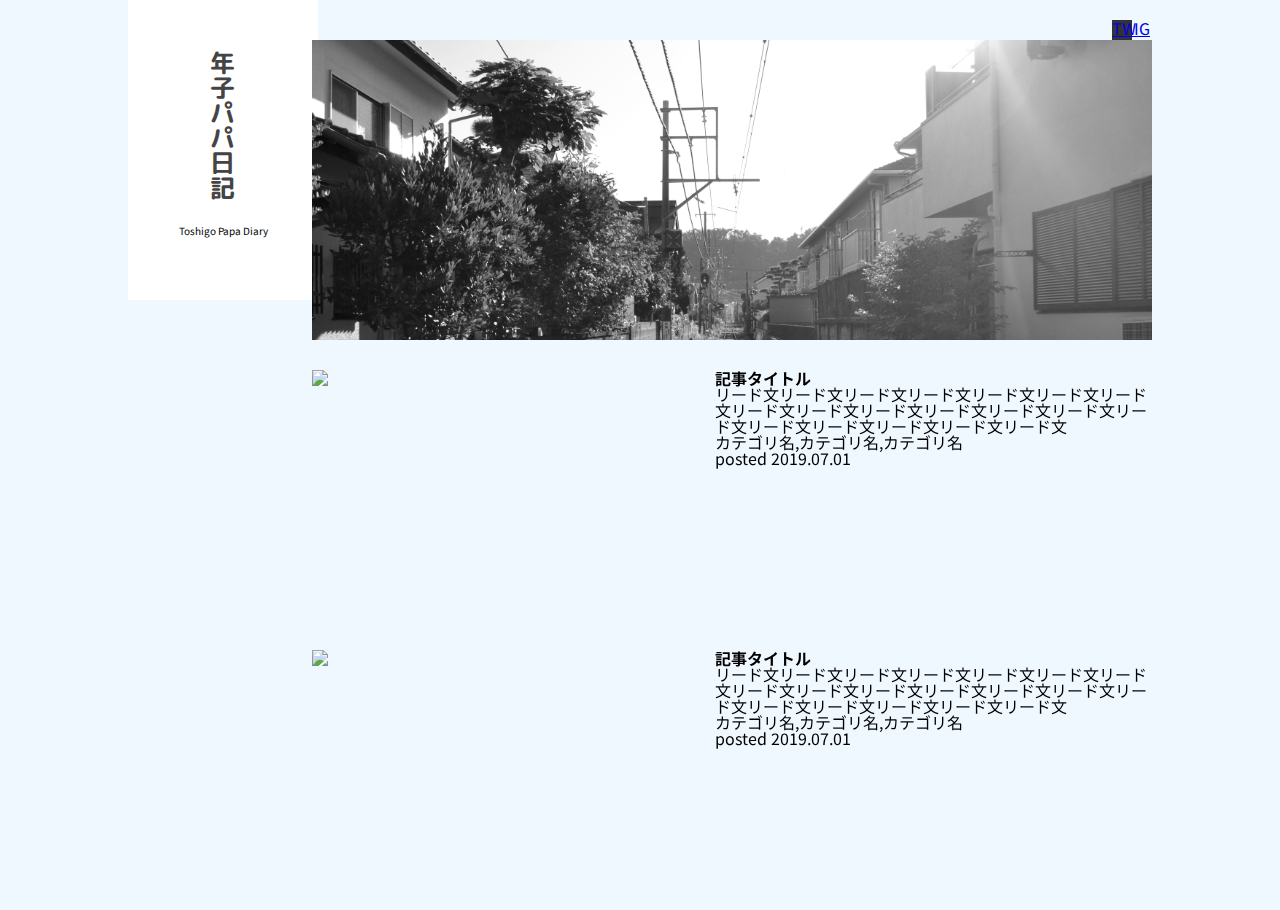
==== index.html @ 639f08d8 "最初のコミット" ====
<!DOCTYPE html>
<meta charset="utf-8">
<link rel="stylesheet" type="text/css" href="css/html5reset-1.6.1.css">
<link href="https://fonts.googleapis.com/css?family=Kosugi+Maru|M+PLUS+Rounded+1c|Noto+Sans+JP&display=swap" rel="stylesheet">
<link rel="stylesheet" type="text/css" href="css/style.css">
<html>
<head>
	<title>年子パパ日記</title>
</head>
<body>
	<div id="wrap">
	<header><ul><li class="tw-h"><a href="#">TW</a></li><li class="ig-h"><a href="#">IG</a></li></ul></header>
	<div class="logoArea">
	<h1><a href="#">年子パパ日記</a></h1>
	<p>Toshigo Papa Diary</p>
	</div><!--End .logoArea-->
	<div class="cont">
		<div class="mainV"><figure><img src="imgs/hero-bg.jpg"></figure></div>
		<article>
			<figure><img src="imgs/sample.JPG"></figure>
			<h2>記事タイトル</h2>
			<p>リード文リード文リード文リード文リード文リード文リード文リード文リード文リード文リード文リード文リード文リード文リード文リード文リード文リード文リード文</p>
			<p><span>カテゴリ名</span>,<span>カテゴリ名</span>,<span>カテゴリ名</span></p>
			<p>posted 2019.07.01</p>
		</article>
		<article>
			<figure><img src="imgs/sample.JPG"></figure>
			<h2>記事タイトル</h2>
			<p>リード文リード文リード文リード文リード文リード文リード文リード文リード文リード文リード文リード文リード文リード文リード文リード文リード文リード文リード文</p>
			<p><span>カテゴリ名</span>,<span>カテゴリ名</span>,<span>カテゴリ名</span></p>
			<p>posted 2019.07.01</p>
		</article>
	</div><!-- End .cont-->
	</div><!-- End #wrap-->
</body>
</html>
---- css/style.css ----
@charset"UTF-8";
body{background: #eff7ff;font-family: 'Noto Sans JP', sans-serif;}
img{width: 100%}
#wrap{max-width: 1024px;margin: 0 auto;position: relative;}
header{position: absolute;right: 0;top:20px;}
header ul li{float: left;list-style: none;width: 20px;height: 20px;text-align: center;margin: 0}
header ul li.tw-h{background: #333;color: #fff}
.logoArea{background: #fff;height:300px;text-align: center;position: fixed;padding: 0 20px}
.logoArea h1 a{font-family: 'M PLUS Rounded 1c', sans-serif;/*font-family: 'Kosugi Maru', sans-serif;*/color:#444;font-size:25px;-webkit-writing-mode: vertical-rl;-ms-writing-mode: tb-rl;writing-mode: vertical-rl;text-decoration: none;padding: 50px 0 0 0}
.logoArea p{font-size: 10px;margin: 25px 0 0;}
.cont{width: 82%;position: absolute;top:40px;right: 0}
.cont .mainV{width: 100%;height: 300px}
.cont .mainV figure{width: 100%;height: 300px;overflow: hidden;}
.cont article{width: 100%;height:250px;/*background: #fff;*/display: block;margin:30px 0 10px;}
.cont article figure{width: 48%;height:250px;float: left;overflow: hidden;}
.cont article:after{display: table;content: "";clear: both;}
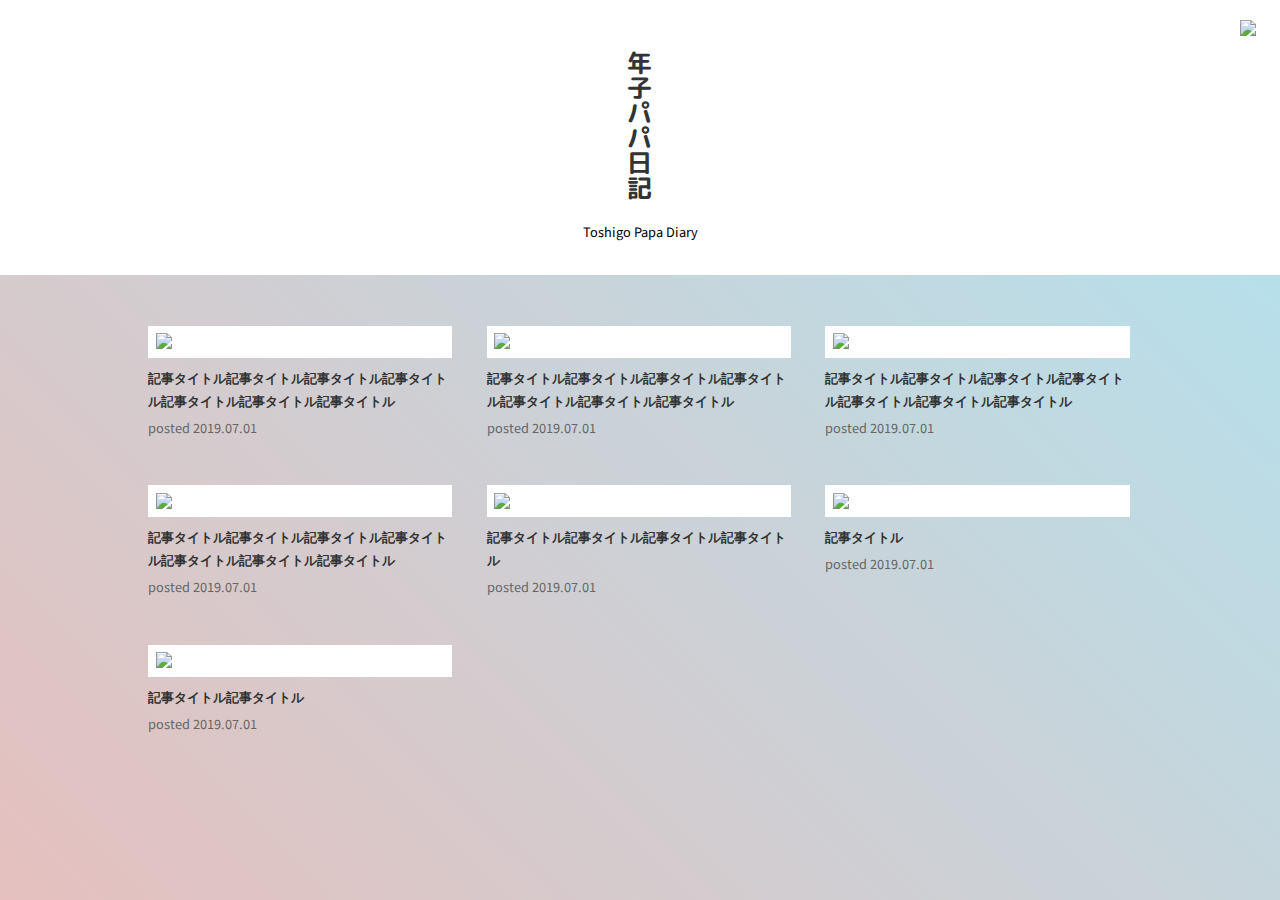
==== commit 4d76147b: "TOP大まか" ====
--- a/index.html
+++ b/index.html
@@ -1,5 +1,6 @@
 <!DOCTYPE html>
 <meta charset="utf-8">
+<meta name="viewport" content="width=device-width,initial-scale=1">
 <link rel="stylesheet" type="text/css" href="css/html5reset-1.6.1.css">
 <link href="https://fonts.googleapis.com/css?family=Kosugi+Maru|M+PLUS+Rounded+1c|Noto+Sans+JP&display=swap" rel="stylesheet">
 <link rel="stylesheet" type="text/css" href="css/style.css">
@@ -9,28 +10,56 @@
 </head>
 <body>
 	<div id="wrap">
-	<header><ul><li class="tw-h"><a href="#">TW</a></li><li class="ig-h"><a href="#">IG</a></li></ul></header>
-	<div class="logoArea">
-	<h1><a href="#">年子パパ日記</a></h1>
-	<p>Toshigo Papa Diary</p>
-	</div><!--End .logoArea-->
-	<div class="cont">
-		<div class="mainV"><figure><img src="imgs/hero-bg.jpg"></figure></div>
-		<article>
-			<figure><img src="imgs/sample.JPG"></figure>
-			<h2>記事タイトル</h2>
-			<p>リード文リード文リード文リード文リード文リード文リード文リード文リード文リード文リード文リード文リード文リード文リード文リード文リード文リード文リード文</p>
-			<p><span>カテゴリ名</span>,<span>カテゴリ名</span>,<span>カテゴリ名</span></p>
-			<p>posted 2019.07.01</p>
-		</article>
-		<article>
-			<figure><img src="imgs/sample.JPG"></figure>
-			<h2>記事タイトル</h2>
-			<p>リード文リード文リード文リード文リード文リード文リード文リード文リード文リード文リード文リード文リード文リード文リード文リード文リード文リード文リード文</p>
-			<p><span>カテゴリ名</span>,<span>カテゴリ名</span>,<span>カテゴリ名</span></p>
-			<p>posted 2019.07.01</p>
-		</article>
-	</div><!-- End .cont-->
+		<header><ul><li class="ig-h"><a href="#"><img src="imgs/icon-ig.png"></a></li></ul></header>
+		<div class="logoArea">
+			<h1><a href="#">年子パパ日記</a></h1>
+			<p>Toshigo Papa Diary</p>
+		</div><!--End .logoArea-->
+		<div class="inner">
+			<div class="cont">
+				<!--<div class="mainV"><figure><img src="imgs/hero-bg.jpg"></figure></div>-->
+				<article class="posted">
+					<figure><a href="#"><img src="imgs/sample2.png"></a></figure>
+					<h2><a href="#">記事タイトル記事タイトル記事タイトル記事タイトル記事タイトル記事タイトル記事タイトル</a></h2>
+					<p>posted 2019.07.01</p>
+				</article>
+				<article class="posted">
+					<figure><a href="#"><img src="imgs/sample2.png"></a></figure>
+					<h2><a href="#">記事タイトル記事タイトル記事タイトル記事タイトル記事タイトル記事タイトル記事タイトル</a></h2>
+					<p>posted 2019.07.01</p>
+				</article>
+				<article class="posted">
+					<figure><a href="#"><img src="imgs/sample2.png"></a></figure>
+					<h2><a href="#">記事タイトル記事タイトル記事タイトル記事タイトル記事タイトル記事タイトル記事タイトル</a></h2>
+					<p>posted 2019.07.01</p>
+				</article>
+
+				<article class="posted">
+					<figure><a href="#"><img src="imgs/sample2.png"></a></figure>
+					<h2><a href="#">記事タイトル記事タイトル記事タイトル記事タイトル記事タイトル記事タイトル記事タイトル</a></h2>
+					<p>posted 2019.07.01</p>
+				</article>
+
+				<article class="posted">
+					<figure><a href="#"><img src="imgs/sample2.png"></a></figure>
+					<h2><a href="#">記事タイトル記事タイトル記事タイトル記事タイトル</a></h2>
+					<p>posted 2019.07.01</p>
+				</article>
+
+				<article class="posted">
+					<figure><a href="#"><img src="imgs/sample2.png"></a></figure>
+					<h2><a href="#">記事タイトル</a></h2>
+					<p>posted 2019.07.01</p>
+				</article>
+
+				<article class="posted">
+					<figure><a href="#"><img src="imgs/sample2.png"></a></figure>
+					<h2><a href="#">記事タイトル記事タイトル</a></h2>
+					<p>posted 2019.07.01</p>
+				</article>
+
+			</div><!-- End .inner-->
+			</div><!-- End .cont-->
 	</div><!-- End #wrap-->
 </body>
-</html>+</html>
--- a/css/style.css
+++ b/css/style.css
@@ -1,16 +1,25 @@
 @charset"UTF-8";
-body{background: #eff7ff;font-family: 'Noto Sans JP', sans-serif;}
+body{/*background: #F5E5DA;*/background: linear-gradient(-135deg, #B0E4F1, #E5C0BE) fixed;font-family: 'Noto Sans JP', sans-serif;}
 img{width: 100%}
-#wrap{max-width: 1024px;margin: 0 auto;position: relative;}
-header{position: absolute;right: 0;top:20px;}
-header ul li{float: left;list-style: none;width: 20px;height: 20px;text-align: center;margin: 0}
+#wrap{margin: 0 auto;position: relative;}
+.inner{max-width: 1024px;margin: 0 auto;}
+header{position: absolute;right: 20px;top:20px;}
+header ul li{float: left;list-style: none;width: 25px;height: 25px;text-align: center;margin: 0}
 header ul li.tw-h{background: #333;color: #fff}
-.logoArea{background: #fff;height:300px;text-align: center;position: fixed;padding: 0 20px}
-.logoArea h1 a{font-family: 'M PLUS Rounded 1c', sans-serif;/*font-family: 'Kosugi Maru', sans-serif;*/color:#444;font-size:25px;-webkit-writing-mode: vertical-rl;-ms-writing-mode: tb-rl;writing-mode: vertical-rl;text-decoration: none;padding: 50px 0 0 0}
-.logoArea p{font-size: 10px;margin: 25px 0 0;}
-.cont{width: 82%;position: absolute;top:40px;right: 0}
-.cont .mainV{width: 100%;height: 300px}
-.cont .mainV figure{width: 100%;height: 300px;overflow: hidden;}
-.cont article{width: 100%;height:250px;/*background: #fff;*/display: block;margin:30px 0 10px;}
-.cont article figure{width: 48%;height:250px;float: left;overflow: hidden;}
-.cont article:after{display: table;content: "";clear: both;}+.logoArea{background: #fff;height:275px;text-align: center;}
+.logoArea h1 a{font-family: 'M PLUS Rounded 1c', sans-serif;/*font-family: 'Kosugi Maru', sans-serif;*/color:#333;font-size:25px;-webkit-writing-mode: vertical-rl;-ms-writing-mode: tb-rl;writing-mode: vertical-rl;text-decoration: none;padding: 50px 0 0 0}
+.logoArea p{font-size: 80%;margin: 25px 0 0;}
+.cont{width: 99%;margin: 0 auto;}
+.cont article{width: 30%;/*background: #fff;*/display: inline-block;vertical-align: top;padding: 5% 1.5% 0;}
+.cont article figure{width: 100%;height:100%;background: #fff;box-sizing: border-box;padding: 2.5%;}
+.cont article figure img{transition-duration: 0.3s;}
+.cont article h2 {font-size: 80%;line-height: 1.7em;padding: 3% 0;}
+.cont article h2 a{text-decoration: none;color: #333;font-family: 'Kosugi Maru', sans-serif;}
+.cont article p{font-size: 80%;color: #666}
+.cont article a:hover img{opacity: 0.7;transition-duration: 0.3s;}
+@media(max-width:768px){
+  .inner{width: 100%;margin: 0 auto;}
+  .cont{width: 75%;margin: 0 auto;}
+  .cont article{width: 45.5%;/*background: #fff;*/display: inline-block;vertical-align: top;padding: 7% 2% 0;}
+  .cont article figure{width: 100%;height:100%;background: #fff;box-sizing: border-box;padding: 2.5%;}
+}
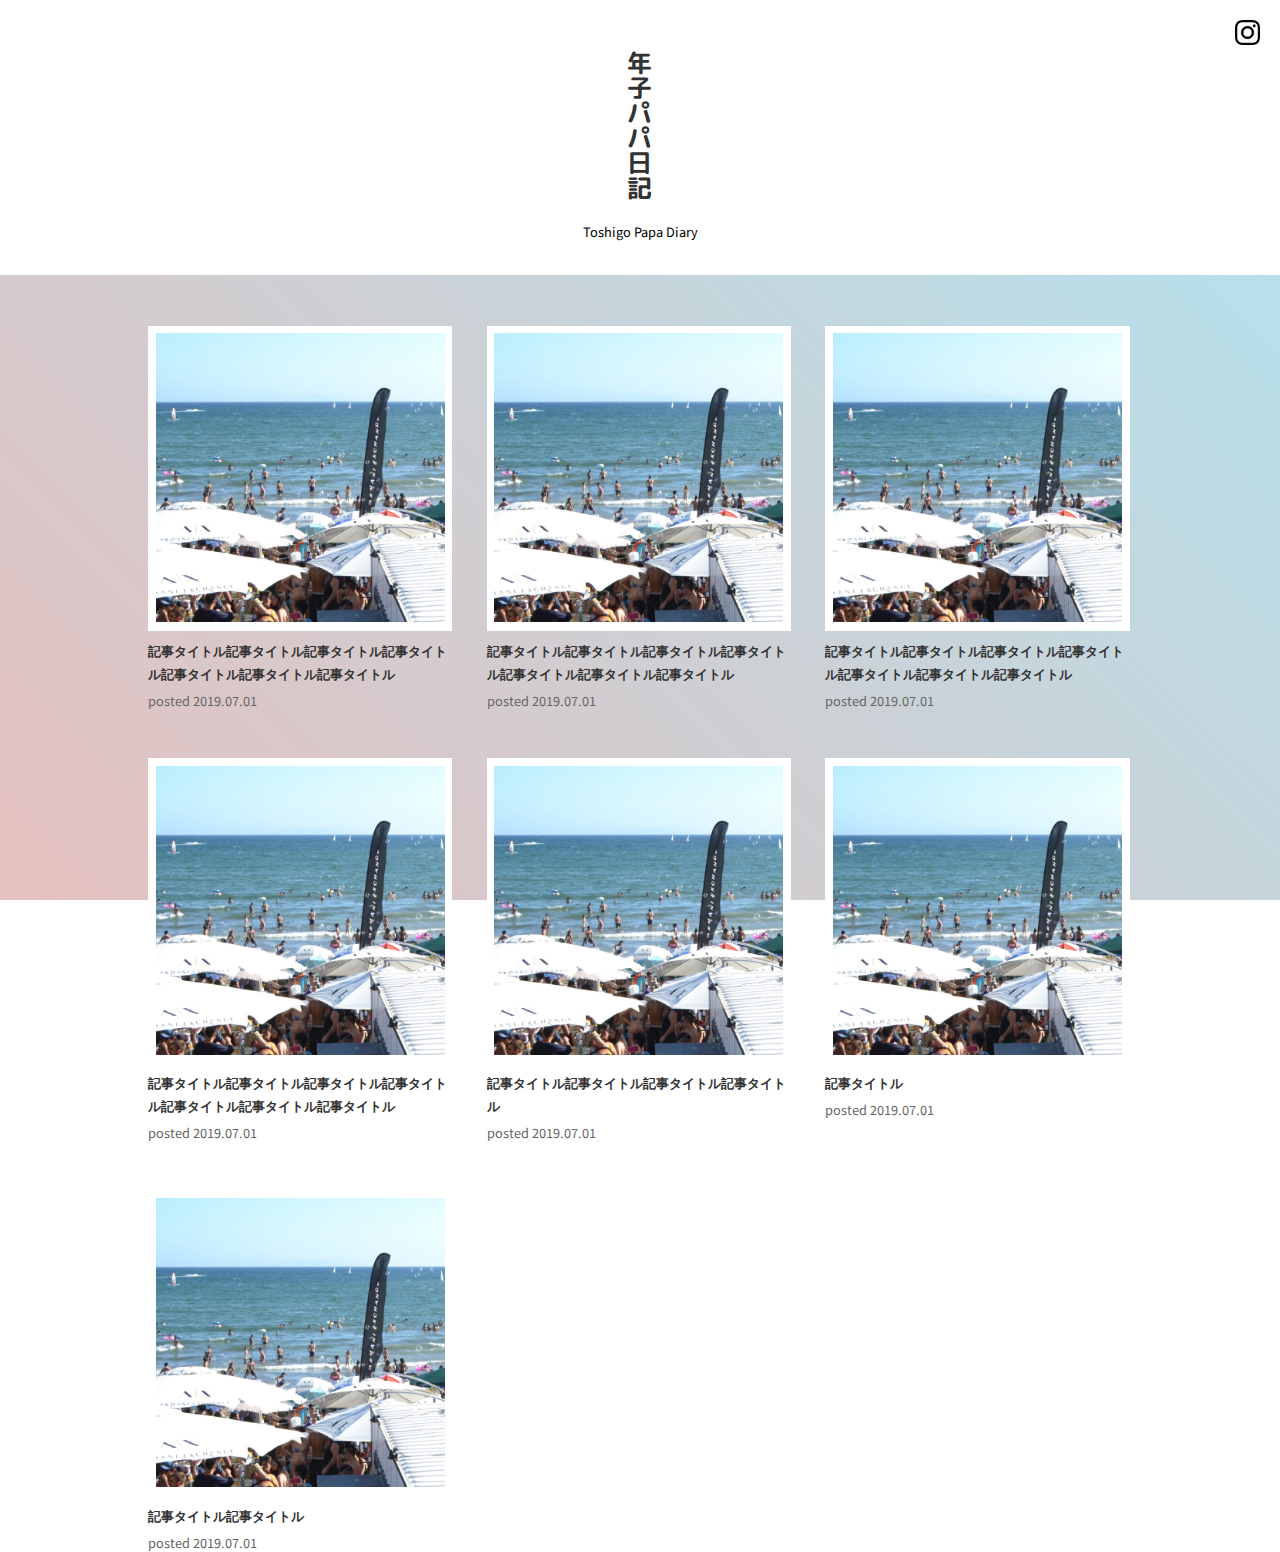
==== commit e3f5c22e: "no message" ====
--- a/index.html
+++ b/index.html
@@ -10,7 +10,7 @@
 </head>
 <body>
 	<div id="wrap">
-		<header><ul><li class="ig-h"><a href="#"><img src="imgs/icon-ig.png"></a></li></ul></header>
+		<header><ul><li class="ig-h"><a href="https://www.instagram.com/rmstmy/" target="_blank"><img src="imgs/icon-ig.png"></a></li></ul></header>
 		<div class="logoArea">
 			<h1><a href="#">年子パパ日記</a></h1>
 			<p>Toshigo Papa Diary</p>
--- a/css/style.css
+++ b/css/style.css
@@ -7,10 +7,10 @@
 header ul li{float: left;list-style: none;width: 25px;height: 25px;text-align: center;margin: 0}
 header ul li.tw-h{background: #333;color: #fff}
 .logoArea{background: #fff;height:275px;text-align: center;}
-.logoArea h1 a{font-family: 'M PLUS Rounded 1c', sans-serif;/*font-family: 'Kosugi Maru', sans-serif;*/color:#333;font-size:25px;-webkit-writing-mode: vertical-rl;-ms-writing-mode: tb-rl;writing-mode: vertical-rl;text-decoration: none;padding: 50px 0 0 0}
+.logoArea h1 a{font-family: 'M PLUS Rounded 1c', sans-serif;/*font-family: 'Kosugi Maru', sans-serif;*/color:#333;font-size:25px;-webkit-writing-mode: vertical-rl;-ms-writing-mode: tb-rl;writing-mode: vertical-rl;text-decoration: none;padding: 50px 0 0 0;line-height: 100%;}
 .logoArea p{font-size: 80%;margin: 25px 0 0;}
 .cont{width: 99%;margin: 0 auto;}
-.cont article{width: 30%;/*background: #fff;*/display: inline-block;vertical-align: top;padding: 5% 1.5% 0;}
+.cont article{width: 30%;display: inline-block;vertical-align: top;padding: 5% 1.5% 0;}
 .cont article figure{width: 100%;height:100%;background: #fff;box-sizing: border-box;padding: 2.5%;}
 .cont article figure img{transition-duration: 0.3s;}
 .cont article h2 {font-size: 80%;line-height: 1.7em;padding: 3% 0;}
@@ -19,7 +19,6 @@
 .cont article a:hover img{opacity: 0.7;transition-duration: 0.3s;}
 @media(max-width:768px){
   .inner{width: 100%;margin: 0 auto;}
-  .cont{width: 75%;margin: 0 auto;}
-  .cont article{width: 45.5%;/*background: #fff;*/display: inline-block;vertical-align: top;padding: 7% 2% 0;}
-  .cont article figure{width: 100%;height:100%;background: #fff;box-sizing: border-box;padding: 2.5%;}
+  .cont{width: 80%;margin: 0 auto;}
+  .cont article{width: 45.2%;display: inline-block;vertical-align: top;padding: 7% 2% 0;}
 }
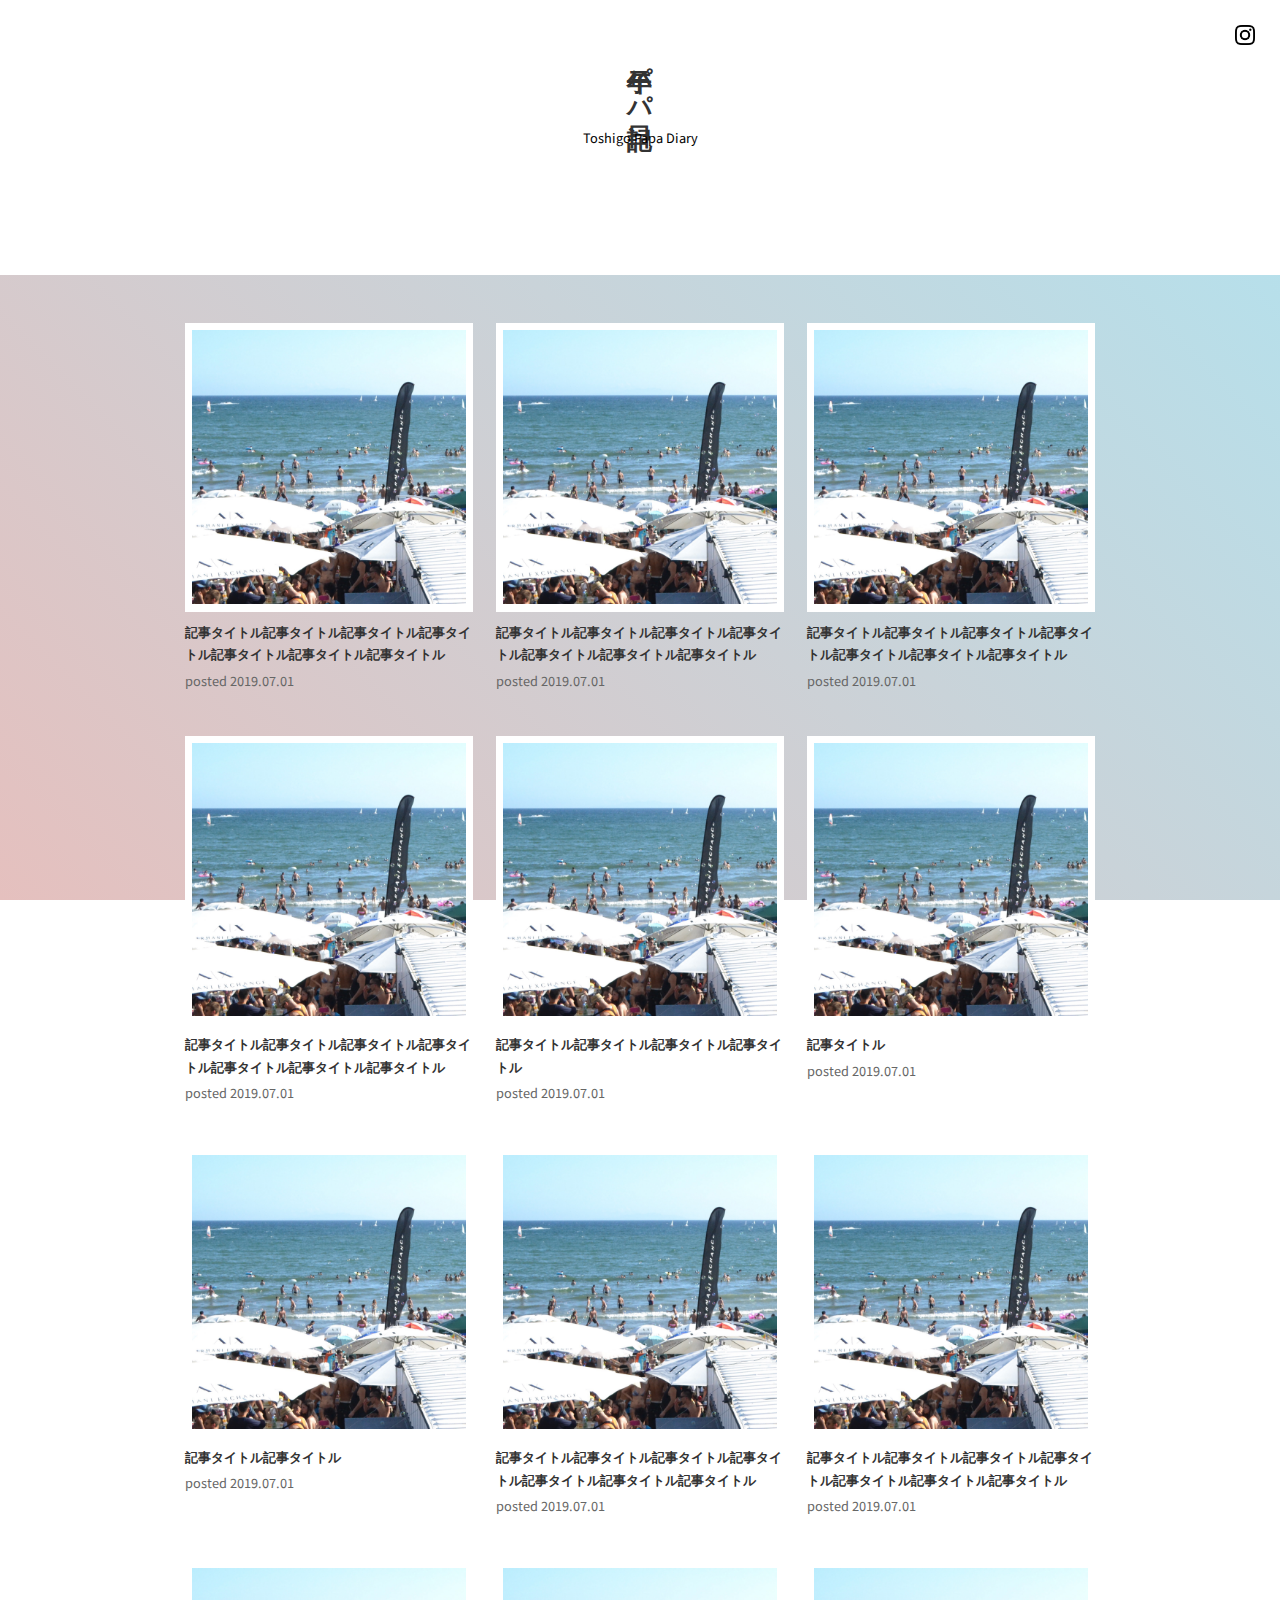
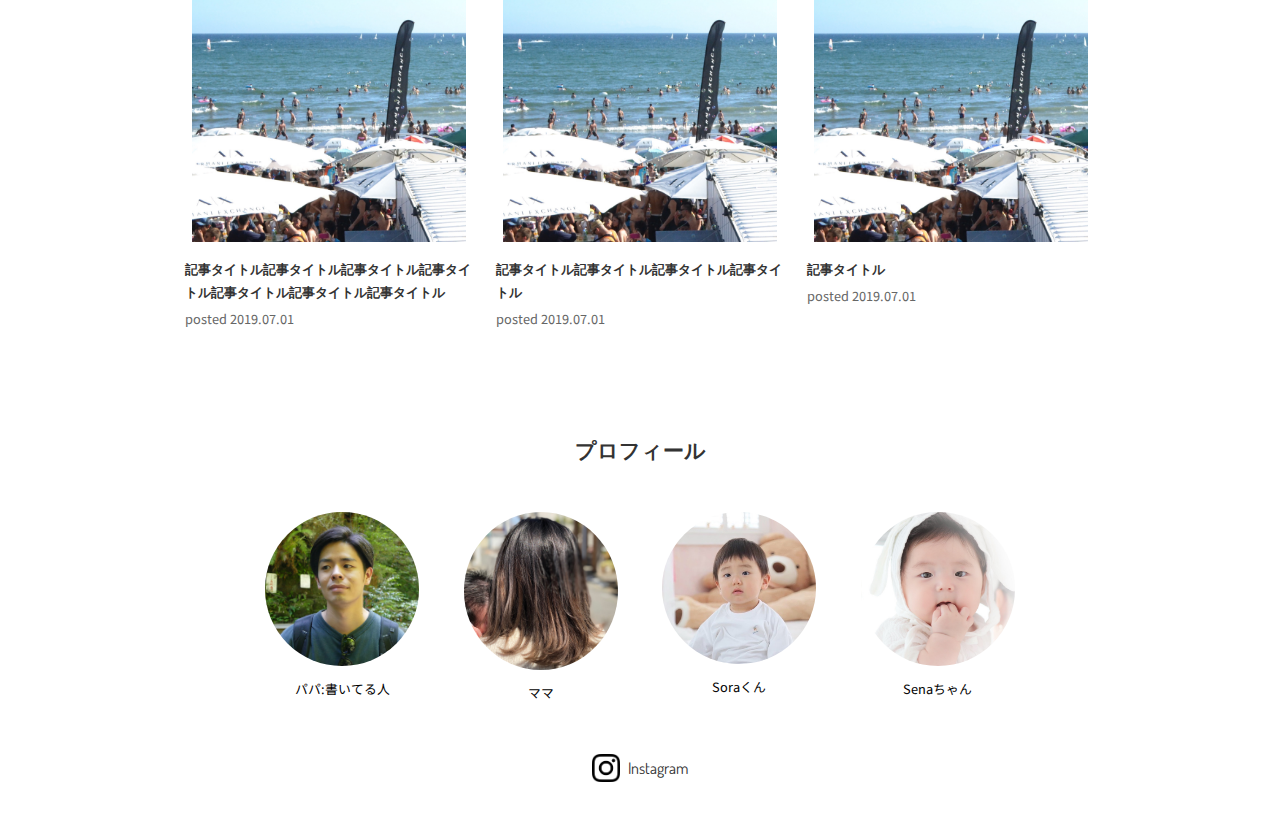
==== commit df252adf: "TOP調整記事作成" ====
--- a/index.html
+++ b/index.html
@@ -1,12 +1,19 @@
 <!DOCTYPE html>
+<html>
+<head>
 <meta charset="utf-8">
 <meta name="viewport" content="width=device-width,initial-scale=1">
 <link rel="stylesheet" type="text/css" href="css/html5reset-1.6.1.css">
-<link href="https://fonts.googleapis.com/css?family=Kosugi+Maru|M+PLUS+Rounded+1c|Noto+Sans+JP&display=swap" rel="stylesheet">
+<link href="https://fonts.googleapis.com/css?family=Kosugi+Maru|M+PLUS+Rounded+1c|Noto+Sans+JP|Dosis:400&display=swap" rel="stylesheet">
 <link rel="stylesheet" type="text/css" href="css/style.css">
-<html>
-<head>
 	<title>年子パパ日記</title>
+	<!-- Google Tag Manager -->
+	<script>(function(w,d,s,l,i){w[l]=w[l]||[];w[l].push({'gtm.start':
+	new Date().getTime(),event:'gtm.js'});var f=d.getElementsByTagName(s)[0],
+	j=d.createElement(s),dl=l!='dataLayer'?'&l='+l:'';j.async=true;j.src=
+	'https://www.googletagmanager.com/gtm.js?id='+i+dl;f.parentNode.insertBefore(j,f);
+	})(window,document,'script','dataLayer','GTM-55M34HW');</script>
+	<!-- End Google Tag Manager -->
 </head>
 <body>
 	<div id="wrap">
@@ -15,19 +22,20 @@
 			<h1><a href="#">年子パパ日記</a></h1>
 			<p>Toshigo Papa Diary</p>
 		</div><!--End .logoArea-->
-		<div class="inner">
-			<div class="cont">
-				<!--<div class="mainV"><figure><img src="imgs/hero-bg.jpg"></figure></div>-->
+		<div class="cont">
+			<div class="inner">
+				<article class="posted">
+					<figure><a href="article.html"><img src="imgs/sample2.png"></a></figure>
+					<h2><a href="article.html">記事タイトル記事タイトル記事タイトル記事タイトル記事タイトル記事タイトル記事タイトル</a></h2>
+					<p>posted 2019.07.01</p>
+				</article>
+
 				<article class="posted">
 					<figure><a href="#"><img src="imgs/sample2.png"></a></figure>
 					<h2><a href="#">記事タイトル記事タイトル記事タイトル記事タイトル記事タイトル記事タイトル記事タイトル</a></h2>
 					<p>posted 2019.07.01</p>
 				</article>
-				<article class="posted">
-					<figure><a href="#"><img src="imgs/sample2.png"></a></figure>
-					<h2><a href="#">記事タイトル記事タイトル記事タイトル記事タイトル記事タイトル記事タイトル記事タイトル</a></h2>
-					<p>posted 2019.07.01</p>
-				</article>
+
 				<article class="posted">
 					<figure><a href="#"><img src="imgs/sample2.png"></a></figure>
 					<h2><a href="#">記事タイトル記事タイトル記事タイトル記事タイトル記事タイトル記事タイトル記事タイトル</a></h2>
@@ -58,8 +66,63 @@
 					<p>posted 2019.07.01</p>
 				</article>
 
+				<article class="posted">
+					<figure><a href="#"><img src="imgs/sample2.png"></a></figure>
+					<h2><a href="#">記事タイトル記事タイトル記事タイトル記事タイトル記事タイトル記事タイトル記事タイトル</a></h2>
+					<p>posted 2019.07.01</p>
+				</article>
+
+				<article class="posted">
+					<figure><a href="#"><img src="imgs/sample2.png"></a></figure>
+					<h2><a href="#">記事タイトル記事タイトル記事タイトル記事タイトル記事タイトル記事タイトル記事タイトル</a></h2>
+					<p>posted 2019.07.01</p>
+				</article>
+
+				<article class="posted">
+					<figure><a href="#"><img src="imgs/sample2.png"></a></figure>
+					<h2><a href="#">記事タイトル記事タイトル記事タイトル記事タイトル記事タイトル記事タイトル記事タイトル</a></h2>
+					<p>posted 2019.07.01</p>
+				</article>
+
+				<article class="posted">
+					<figure><a href="#"><img src="imgs/sample2.png"></a></figure>
+					<h2><a href="#">記事タイトル記事タイトル記事タイトル記事タイトル</a></h2>
+					<p>posted 2019.07.01</p>
+				</article>
+
+				<article class="posted">
+					<figure><a href="#"><img src="imgs/sample2.png"></a></figure>
+					<h2><a href="#">記事タイトル</a></h2>
+					<p>posted 2019.07.01</p>
+				</article>
+
 			</div><!-- End .inner-->
 			</div><!-- End .cont-->
+			<div class="ftrTop">
+				<div class="inner">
+					<h3>プロフィール</h3>
+					<div class="prof">
+						<figure class="profThumb"><img src="imgs/prof-pa.jpg"</figure>
+						<figcaption>パパ:書いてる人</figcaption>
+					</div>
+					<div class="prof">
+						<figure class="profThumb"><img src="imgs/prof-ma.jpg"</figure>
+						<figcaption>ママ</figcaption>
+					</div>
+					<div class="prof">
+						<figure class="profThumb"><img src="imgs/prof-sr.jpg"</figure>
+						<figcaption>Soraくん</figcaption>
+					</div>
+					<div class="prof">
+						<figure class="profThumb"><img src="imgs/prof-sn.jpg"</figure>
+						<figcaption>Senaちゃん</figcaption>
+					</div>
+					<div class="ig-f">
+						<a href="https://www.instagram.com/rmstmy/" target="_blank"><img src="imgs/icon-ig.png"></a>
+						<a href="https://www.instagram.com/rmstmy/" target="_blank" class="ig-f-a">Instagram</a>
+					</div>
+				</div><!-- End .inner-->
+			</div><!-- End .ftrTop-->
 	</div><!-- End #wrap-->
 </body>
 </html>
--- a/css/style.css
+++ b/css/style.css
@@ -3,22 +3,66 @@
 img{width: 100%}
 #wrap{margin: 0 auto;position: relative;}
 .inner{max-width: 1024px;margin: 0 auto;}
-header{position: absolute;right: 20px;top:20px;}
-header ul li{float: left;list-style: none;width: 25px;height: 25px;text-align: center;margin: 0}
-header ul li.tw-h{background: #333;color: #fff}
-.logoArea{background: #fff;height:275px;text-align: center;}
-.logoArea h1 a{font-family: 'M PLUS Rounded 1c', sans-serif;/*font-family: 'Kosugi Maru', sans-serif;*/color:#333;font-size:25px;-webkit-writing-mode: vertical-rl;-ms-writing-mode: tb-rl;writing-mode: vertical-rl;text-decoration: none;padding: 50px 0 0 0;line-height: 100%;}
+header{position: absolute;right: 25px;top:25px;z-index: 100;}
+header ul li{float: left;list-style: none;width: 20px;height: 20px;text-align: center;margin: 0}
+.logoArea{background: #fff;height:275px;text-align: center;position: relative;}
+.logoArea h1 a{/*font-family: 'M PLUS Rounded 1c', sans-serif;*/font-family: 'Kosugi Maru', sans-serif;color:#333;font-size:25px;-webkit-writing-mode: vertical-rl;-ms-writing-mode: tb-rl;writing-mode: vertical-rl;text-decoration: none;padding: 50px 0 0 0;}
 .logoArea p{font-size: 80%;margin: 25px 0 0;}
-.cont{width: 99%;margin: 0 auto;}
-.cont article{width: 30%;display: inline-block;vertical-align: top;padding: 5% 1.5% 0;}
+.cont{width: 75%;margin: 0 auto 5%;text-align: center;}
+.cont article{width: 30%;display: inline-block;text-align: center;vertical-align: top;padding: 5% 1% 0;}
 .cont article figure{width: 100%;height:100%;background: #fff;box-sizing: border-box;padding: 2.5%;}
 .cont article figure img{transition-duration: 0.3s;}
-.cont article h2 {font-size: 80%;line-height: 1.7em;padding: 3% 0;}
+.cont article h2 {font-size: 80%;line-height: 1.7em;padding: 3% 0;text-align: left;}
 .cont article h2 a{text-decoration: none;color: #333;font-family: 'Kosugi Maru', sans-serif;}
-.cont article p{font-size: 80%;color: #666}
+.cont article p{font-size: 80%;color: #666;text-align: left;}
 .cont article a:hover img{opacity: 0.7;transition-duration: 0.3s;}
+.ftrTop{background: #fff;text-align: center;}
+.ftrTop h3{font-family: 'Kosugi Maru', sans-serif;color:#333;text-align: center;font-size: 130%;display: block;padding: 5% 0 3%;}
+.prof{display: inline-block;width: 15%;padding: 2% 2% 0;vertical-align: top}
+.profThumb{text-align: center;font-size: 80%;}
+.profThumb img{border-radius: 50%;}
+.profThumb figcaption{padding: 15px 0 0}
+.ftrTop .ig-f{height:30px;line-height: 30px;font-family: 'Dosis', sans-serif;padding:5% 0;}
+.ftrTop .ig-f a>img{width: 28px;height: 28px;vertical-align: middle;}
+.ftrTop .ig-f-a{text-decoration: none;vertical-align: middle;color: #333;padding-left: 5px;}
+
+.logoArea-l{background: #fff;text-align: center;position: relative;padding: 15px 0}
+.logoArea-l div a{font-family: 'Kosugi Maru', sans-serif;color:#333;font-size:20px;text-decoration: none;}
+.logoArea-l p{font-size: 60%;margin: 10px 0 0;}
+.cont .posted-header{color: #333;border-bottom: 1px solid #333;padding-bottom: 4%;margin-bottom: 4%;}
+.cont .posted-header h1{font-size: 130%;margin: 7% auto 1%;line-height: 1.5em;}
+.cont .posted-header p{font-size: 90%;color: #666;}
+.cont .posted-cont{text-align: left;color: #333;padding-bottom: 10%;}
+.cont .posted-cont h2{}
+.cont .posted-cont h3{}
+.cont .posted-cont p{line-height: 1.5em;font-size: 95%;margin:5% auto 0;}
+.cont .posted-cont article{}
+.cont .posted-cont figure{width: 80%;margin:5% auto 0;background: #fff;box-sizing: border-box;padding: .8%;}
+.cont .posted-cont figcaption{font-size: 90%;text-align: center;margin-top: 2%;}
+
+
 @media(max-width:768px){
   .inner{width: 100%;margin: 0 auto;}
-  .cont{width: 80%;margin: 0 auto;}
+  .cont{width: 80%;margin: 0 auto 5%;}
   .cont article{width: 45.2%;display: inline-block;vertical-align: top;padding: 7% 2% 0;}
+  .prof{width: 28%;padding: 2% 3% 2%;vertical-align: top}
+  .profThumb{text-align: center;font-size: 80%;}
+  .profThumb img{border-radius: 50%;}
+  .profThumb figcaption{padding: 15px 0 0}
+  .ftrTop .ig-f{height:30px;line-height: 30px;font-family: 'Dosis', sans-serif;padding:5% 0;}
+  .ftrTop .ig-f a>img{width: 28px;height: 28px;vertical-align: middle;}
+  .ftrTop .ig-f-a{text-decoration: none;vertical-align: middle;color: #333;padding-left: 5px;}
+  .logoArea-l div a{font-size:18px;}
+  .logoArea-l p{font-size: 50%;}
+  .cont .posted-header{color: #333;border-bottom: 1px solid #333;padding-bottom: 10%;margin-bottom: 10%;}
+  .cont .posted-header h1{font-size: 120%;margin: 10% auto 1%;line-height: 1.5em;}
+  .cont .posted-header p{font-size: 80%;color: #666;}
+  .cont .posted-cont{text-align: left;color: #333;}
+  .cont .posted-cont h2{}
+  .cont .posted-cont h3{}
+  .cont .posted-cont p{line-height: 1.5em;font-size: 85%;margin:10% auto 0;}
+  .cont .posted-cont article{}
+  .cont .posted-cont figure{width: 90%;margin:10% auto 0;background: #fff;box-sizing: border-box;padding: .8%;}
+  .cont .posted-cont figcaption{font-size: 70%;text-align: center;margin-top: 2%;}
+
 }
